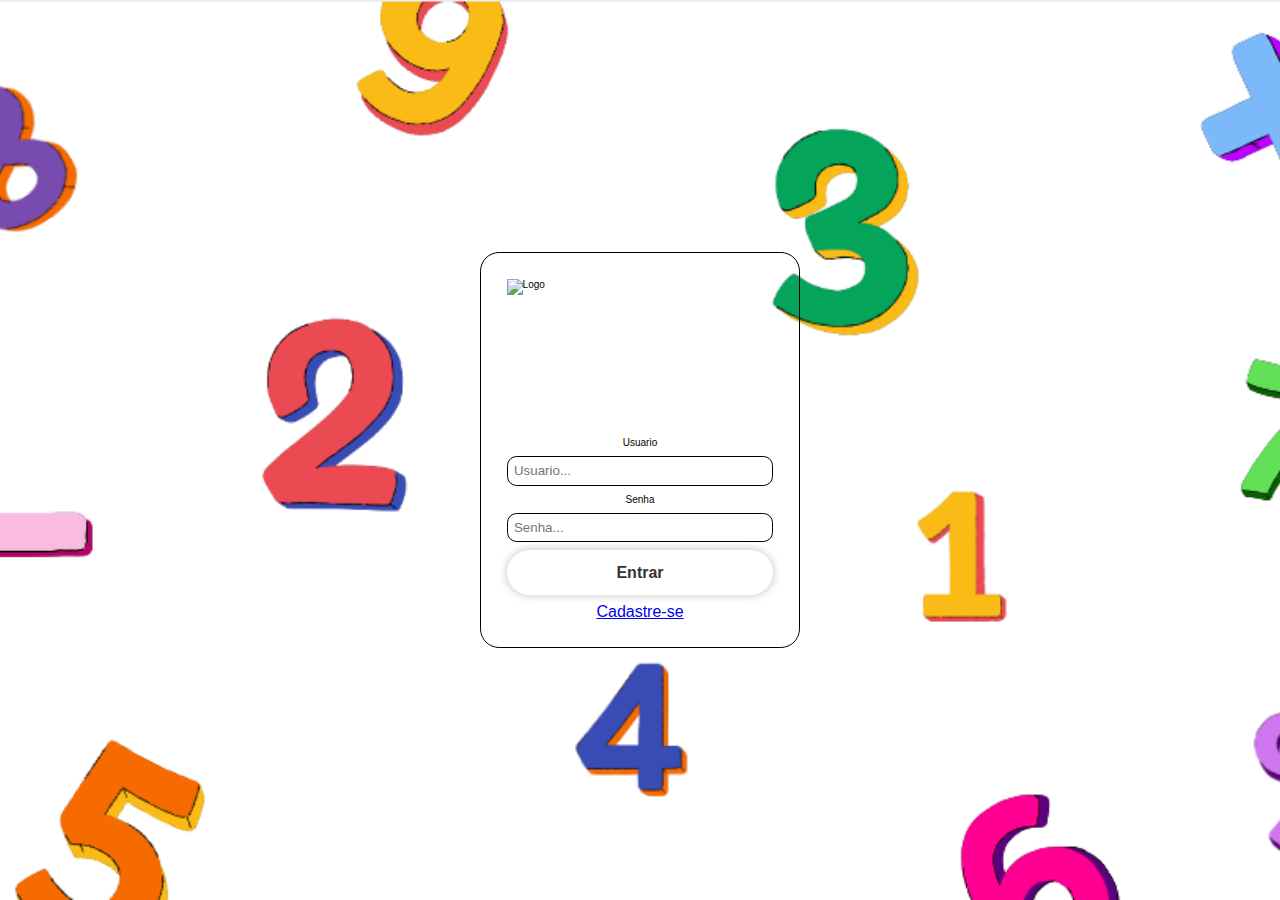
==== Projeto_Coracao_verde-main/CaixaEletronico-main/front_end/HTML/index.html @ 360cac74 "08/11" ====
<!DOCTYPE html>
<html lang="br">
    <head>
        <meta charset="UTF-8">
        <meta name="viewport" content="width=device-width, initial-scale=1.0">
        <title>Login</title>
        <link rel="stylesheet" href="../CSS/index_cadastro.css">
    </head>
    <body>
        <div id="root">
            <section>
                <img src="/CaixaEletronico-main/front_end/img/logo.png" 
                    alt="Logo "
                />
                <label for="usuario">Usuario</label>
                <input 
                    type="text" 
                    name="usuario" 
                    id="usuario" 
                    class="campo_texto"
                    placeholder="Usuario..."
                />

                <label for="senha">Senha</label>
                <input 
                    type="text" 
                    name="senha" 
                    id="senha" 
                    class="campo_texto"
                    placeholder="Senha..."
                />
                <button id="botaoEntrar">Entrar</button>
                <a href="/Projeto_Coracao_verde-main/CaixaEletronico-main/front_end/HTML/index_cadastro.html">Cadastre-se</a>
            </section>
        </div>

        <script src="../JS/index.js"></script>
    </body>
</html>
---- Projeto_Coracao_verde-main/CaixaEletronico-main/front_end/CSS/index_cadastro.css ----
*{
        margin: 0px;
        padding: 0px;
        outline: 0px;
        box-sizing: border-box;
        font-family: 'Poppins', sans-serif;
    }
    

    body{
        display: flex;
        height: 100vh;
        width: 100vw;
        font-size: 62.5%;
        align-items: center;
        justify-content: center;
        background-image: url("../img/fundo.png");
        background-size: cover;
        background-position: center;
        font-family: 'Gill Sans', 'Gill Sans MT', Calibri, 'Trebuchet MS', sans-serif;
    }
    

    

    section{
        display: flex;
        flex-direction: column;
        align-items: center;
        gap: 0.5rem;
        width: 20rem;
        padding: 1.6rem;
        border: 0.07rem solid black;
        border-radius: 1.2rem;
    }

    img{
        width: 100%;
        height: 150px;
    }

    input{
        padding: 0.4rem;
        width: 100%;

        border: 0.07rem solid black;
        border-radius: 0.6rem;
    }

    button{
    width: 100%;
    height: 45px;
    background:#fff;
    border: none;
    outline: none; 
    border-radius: 40px; 
    box-shadow: 0 0 10px #0000003e; 
    cursor: pointer; 
    font-size: 16px; 
    color: #333;
    font-weight: 600;
    }

    a{
        font-size: 1rem;
    }
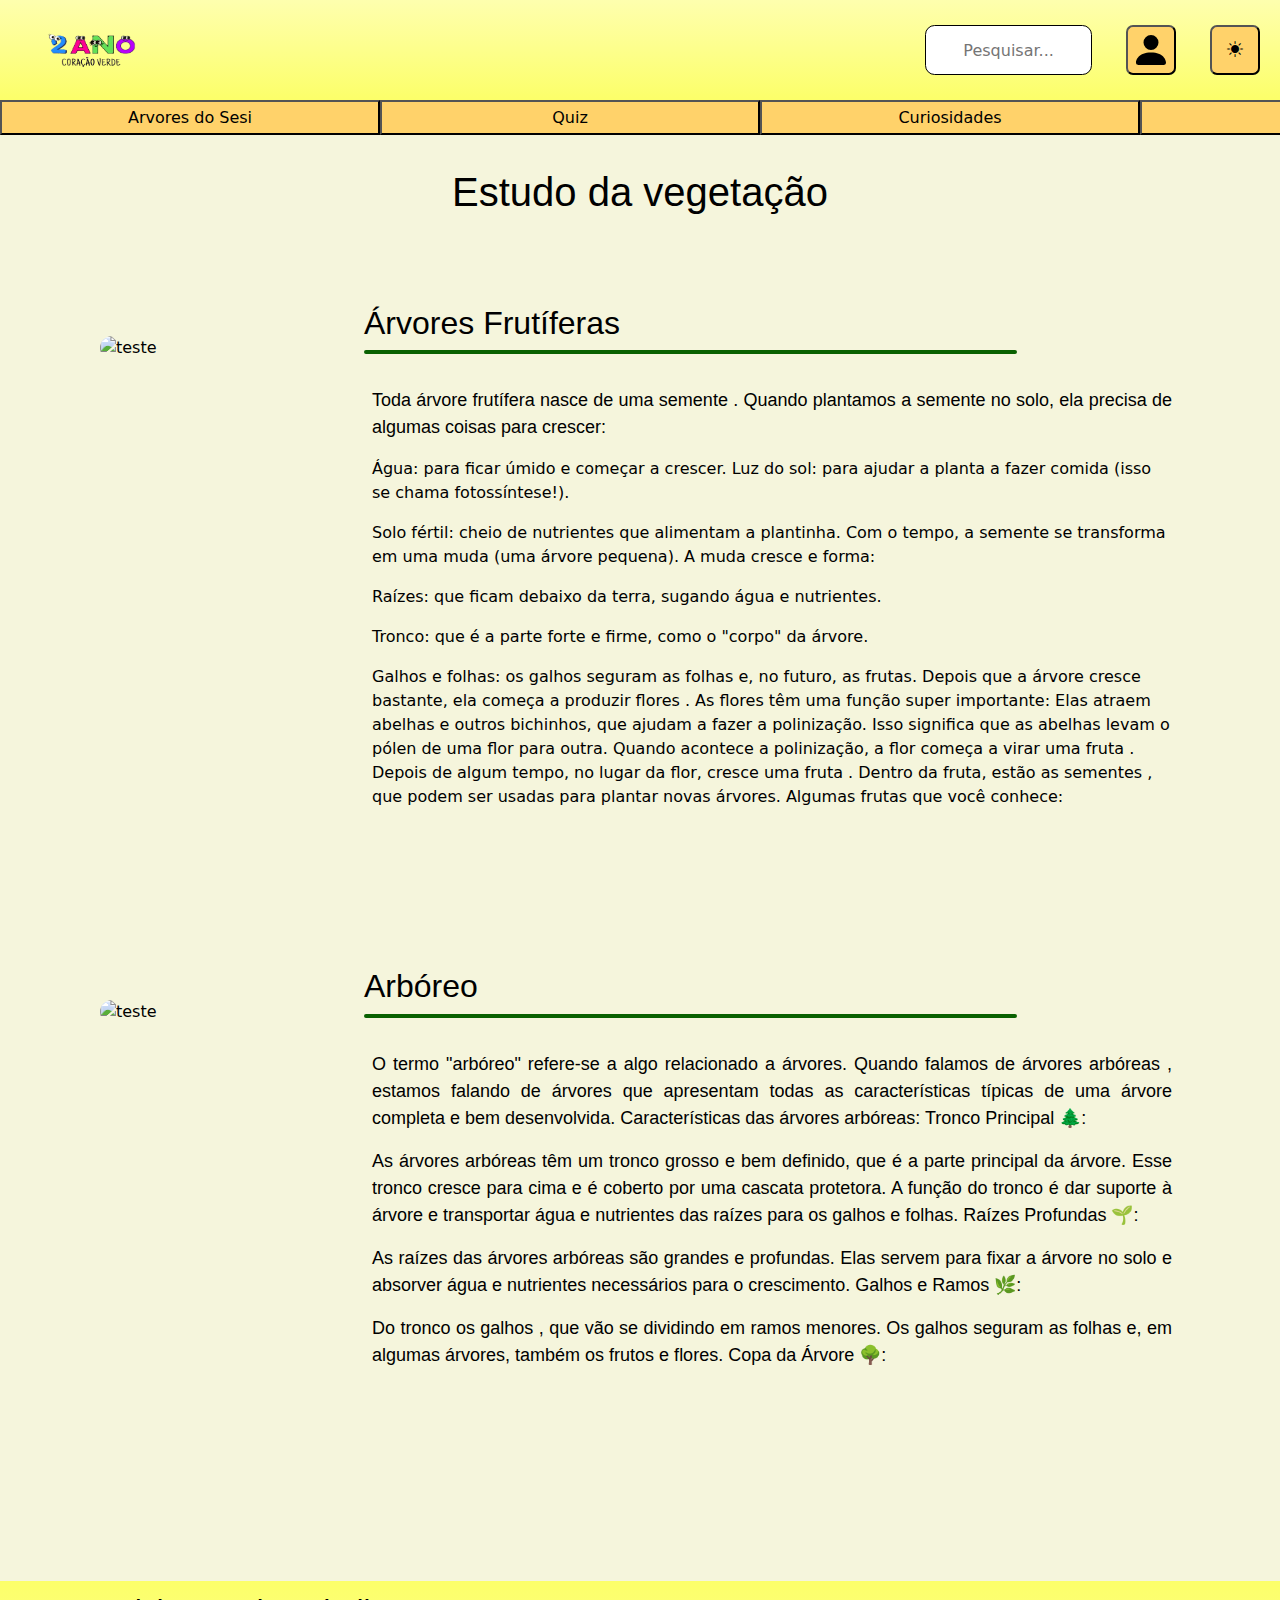
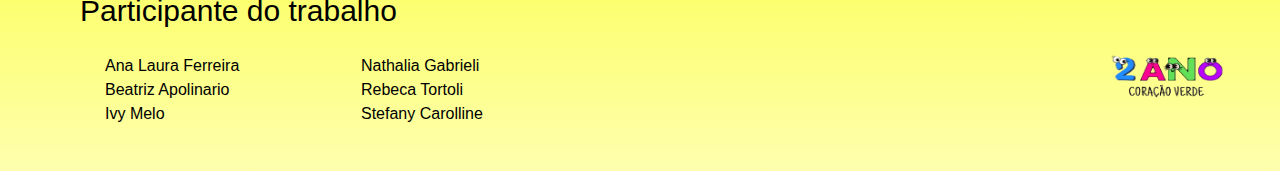
==== commit be56cf22: "27/11" ====
--- a/Projeto_Coracao_verde-main/CaixaEletronico-main/front_end/HTML/index.html
+++ b/Projeto_Coracao_verde-main/CaixaEletronico-main/front_end/HTML/index.html
@@ -1,39 +1,173 @@
 <!DOCTYPE html>
-<html lang="br">
-    <head>
-        <meta charset="UTF-8">
-        <meta name="viewport" content="width=device-width, initial-scale=1.0">
-        <title>Login</title>
-        <link rel="stylesheet" href="../CSS/index_cadastro.css">
-    </head>
-    <body>
-        <div id="root">
-            <section>
-                <img src="/CaixaEletronico-main/front_end/img/logo.png" 
-                    alt="Logo "
-                />
-                <label for="usuario">Usuario</label>
-                <input 
-                    type="text" 
-                    name="usuario" 
-                    id="usuario" 
-                    class="campo_texto"
-                    placeholder="Usuario..."
-                />
+<html lang="en">
 
-                <label for="senha">Senha</label>
-                <input 
-                    type="text" 
-                    name="senha" 
-                    id="senha" 
-                    class="campo_texto"
-                    placeholder="Senha..."
-                />
-                <button id="botaoEntrar">Entrar</button>
-                <a href="/Projeto_Coracao_verde-main/CaixaEletronico-main/front_end/HTML/index_cadastro.html">Cadastre-se</a>
-            </section>
+<head>
+    <meta charset="UTF-8">
+    <meta name="viewport" content="width=device-width, initial-scale=1.0">
+    <title>Aprenda sobre Biomas Amazona</title>
+    <link rel="stylesheet" href="../CSS/style.css">
+    <link rel="stylesheet" href="../CSS/modal.css">
+    <link rel="stylesheet" href="https://cdn.jsdelivr.net/npm/bootstrap-icons@1.11.3/font/bootstrap-icons.min.css">
+    <link rel="stylesheet" href="https://cdn.jsdelivr.net/npm/bootstrap@5.3.3/dist/css/bootstrap.min.css">
+
+</head>
+
+<body class="light-mode">
+    <header>
+
+        <img src="../img/logo.png" alt="teste" width="180px" height="150px">
+
+        <div class="logo">
+
+            <input type="text" id="serie" name="pesquisar" placeholder="Pesquisar...">
+
+            <button id="entrada" class="open-modal" data-modal="modal-1">
+                <svg xmlns="http://www.w3.org/2000/svg" width="40" height="40" fill="currentColor"
+                    class="bi bi-person-fill" viewBox="0 0 16 16">
+                    <path d="M3 14s-1 0-1-1 1-4 6-4 6 3 6 4-1 1-1 1zm5-6a3 3 0 1 0 0-6 3 3 0 0 0 0 6" />
+                </svg>
+            </button>
+
+            <dialog id="modal-1">
+
+
+                <div class="corpo">
+                    <button class="close-modal" data-modal="modal-1">x</button>
+
+                    <img src="../img/logo.png" alt="Logo " width="150px" height="10px" />
+                    <label for="Nome">Nome</label>
+                    <input type="text" name="Nome:" id="Nome" class="campo_texto" placeholder="Digite seu nome..."
+                        pattern="^(?=.*[A-Za-z])(?=.*\d)[A-Za-z\d]{8,}$" />
+
+                    <label for="cpf">Cpf</label>
+                    <input type="text" name="cpf" id="cpf" class="campo_texto" placeholder="digite seu cpf..."
+                        pattern="^(?=.*[A-Za-z])(?=.*\d)[A-Za-z\d]{8,}$" />
+
+                    <label for="Data de nascimento">Data de nascimento</label>
+                    <input type="text" name="Data de nascimento" id="dt_nascimento" class="campo_texto"
+                        placeholder="digite sua data de nascimento..."
+                        pattern="^(?=.*[A-Za-z])(?=.*\d)[A-Za-z\d]{8,}$" />
+
+                    <label for="Senha">Senha</label>
+                    <input type="text" name="senha" id="senha" class="campo_texto" placeholder="Cria uma Senha..."
+                        pattern="^(?=.*[A-Za-z])(?=.*\d)[A-Za-z\d]{8,}$" />
+
+                    <button id="botaoEntrar">Entrar</button>
+                    <a href="../HTML/index_cadastro.html">Cadastre-se</a>
+
+                </div>
+
+            </dialog>
+            <button id="toggle-button"><i class="bi bi-sun-fill"></i> </button>
+
         </div>
 
-        <script src="../JS/index.js"></script>
-    </body>
+    </header>
+
+    <nav>
+        <a href="../HTML/arvores.html"> <button type="button">Arvores do Sesi</button> </a>
+        <a href="../HTML/quiz.html"> <button type="button">Quiz</button> </a>
+        <a href=""> <button type="button"> Curiosidades</button> </a>
+        <a href="../HTML/galeria.html"> <button type="button"> Fotos</button> </a>
+
+    </nav>
+
+    <h1 id="topo"> Estudo da vegetação </h1>
+
+    <div class="esq">
+        <div class="ima">
+            <img class="imagens"
+                src="https://casaeconstrucao.org/wp-content/uploads/2017/10/arvores-frutiferas-macieira3.jpg"
+                alt="teste" width="400" height="380">
+        </div>
+        <div class="org">
+            <h1 class="ex">Árvores Frutíferas</h1>
+            <div class="line"></div>
+            <div class="texto">
+                <p> Toda árvore frutífera nasce de uma semente . Quando plantamos a semente no solo, ela precisa de
+                    algumas coisas para crescer: </p>
+                Água: para ficar úmido e começar a crescer.
+                Luz do sol: para ajudar a planta a fazer comida (isso se chama fotossíntese!). </p>
+                Solo fértil: cheio de nutrientes que alimentam a plantinha.
+                Com o tempo, a semente se transforma em uma muda (uma árvore pequena).
+                A muda cresce e forma: </p>
+                Raízes: que ficam debaixo da terra, sugando água e nutrientes. </p>
+                Tronco: que é a parte forte e firme, como o "corpo" da árvore. </p>
+                Galhos e folhas: os galhos seguram as folhas e, no futuro, as frutas.
+                Depois que a árvore cresce bastante, ela começa a produzir flores . As flores têm uma função super
+                importante:
+                Elas atraem abelhas e outros bichinhos, que ajudam a fazer a polinização. Isso significa que as abelhas
+                levam o pólen de uma flor para outra.
+                Quando acontece a polinização, a flor começa a virar uma fruta .
+                Depois de algum tempo, no lugar da flor, cresce uma fruta . Dentro da fruta, estão as sementes , que
+                podem ser usadas para plantar novas árvores. Algumas frutas que você conhece:</p>
+            </div>
+        </div>
+
+    </div>
+
+    <div class="dir">
+
+        <div class="ima">
+            <img class="imagens"
+                src="https://thumbs.dreamstime.com/b/vegeta%C3%A7%C3%A3o-arb%C3%B3rea-gen%C3%A9rica-com-galhos-de-%C3%A1rvores-vistos-baixo-no-ver%C3%A3o-num-parque-londres-imagem-papel-parede-ramos-%C3%A1rvore-184513718.jpg"
+                alt="teste" width="400" height="380">
+        </div>
+        <div class="org">
+            <h1 class="ex"> Arbóreo</h1>
+            <div class="line"></div>
+            <div class="texto">
+                <p> O termo "arbóreo" refere-se a algo relacionado a árvores. Quando falamos de árvores arbóreas ,
+                    estamos falando de árvores que apresentam todas as características típicas de uma árvore completa e
+                    bem desenvolvida.
+
+                    Características das árvores arbóreas:
+                    Tronco Principal 🌲: </p>
+
+                <p>As árvores arbóreas têm um tronco grosso e bem definido, que é a parte principal da árvore.
+                    Esse tronco cresce para cima e é coberto por uma cascata protetora.
+                    A função do tronco é dar suporte à árvore e transportar água e nutrientes das raízes para os galhos
+                    e folhas.
+                    Raízes Profundas 🌱: </p>
+
+                <p>As raízes das árvores arbóreas são grandes e profundas.
+                    Elas servem para fixar a árvore no solo e absorver água e nutrientes necessários para o crescimento.
+                    Galhos e Ramos 🌿: </p>
+
+                <p>Do tronco os galhos , que vão se dividindo em ramos menores.
+                    Os galhos seguram as folhas e, em algumas árvores, também os frutos e flores.
+                    Copa da Árvore 🌳:</p>
+
+                </p>
+
+            </div>
+        </div>
+    </div>
+
+    <footer>
+        <div class="cantoF">
+            <h1 class="h1footer"> Participante do trabalho</h1>
+            <div class="base">
+                <div class="col">
+                    <p>Ana Laura Ferreira </p>
+                    <p>Beatriz Apolinario</p>
+                    <p>Ivy Melo</p>
+                </div>
+                <div class="col">
+                    <p>Nathalia Gabrieli </p>
+                    <p>Rebeca Tortoli</p>
+                    <p>Stefany Carolline</p>
+
+                </div>
+            </div>
+        </div>
+
+        <img src="../img/logo.png" alt="teste" width="400" height="380">
+    </footer>
+
+    <script src="../JS/trabalho.js"></script>
+    <script src="../JS/pesquisa.js"></script>
+    <script src="../JS/index.js"></script>
+</body>
+
 </html>--- a/Projeto_Coracao_verde-main/CaixaEletronico-main/front_end/CSS/style.css
+++ b/Projeto_Coracao_verde-main/CaixaEletronico-main/front_end/CSS/style.css
@@ -0,0 +1,225 @@
+*{
+    margin: 0px;
+    padding: 0px;
+    
+    }
+
+
+.light-mode{
+    color: black;
+    background-color: beige;
+}
+.dark-mode{
+    color: white;
+    background-color: rgba(13, 2, 43, 0.884);
+    background-image: linear-gradient(rgba(3, 3, 30, 0.922), rgba(6, 6, 64, 0.765)),
+    url();
+    box-shadow: 4px 8px rgba(242, 244, 239, 0.849),
+}
+
+
+header{
+    height: 100px;
+    display: flex;
+    align-items: center;
+    justify-content: space-between;
+    background:linear-gradient(0deg,#fcff69, #feffae);
+    padding-right: 20px;
+}
+    
+input{
+    border-radius: 50px;
+    height: 50px;
+    margin-right: 100px;
+    width: 250px;
+ }
+
+.logim {
+    margin: 25px;
+    width: 50px;
+    height: 50px;
+    border-radius: 7px;
+    
+
+   
+}
+
+#imagemLogo{
+    text-decoration: none;
+}
+
+#toggle-button { 
+    width: 50px;
+    height: 50px;
+    border-radius: 7px;
+}
+
+.logo{
+    display: flex;
+    align-items: center;
+    justify-content: space-between;
+    gap: 15px;
+}
+
+
+nav{
+    height: 38px;
+    display: flex;
+    flex-direction: row;
+    justify-content: space-around;
+  
+    
+}
+
+button{
+    width: 380PX;
+    height: 35px;
+    background-color: rgb(255, 210, 106);    
+    
+  }
+
+#topo{
+    justify-content: center;
+    display: flex;
+    padding: 30px;
+    font-family: Impact, Haettenschweiler, 'Arial Narrow Bold', sans-serif;
+    font-size: 40px;
+}  
+.ima{
+    height: 400px;
+    width: 480px;
+    margin: 50px;
+   margin-left: 100px;
+   margin-bottom: 150px;
+    
+  }
+
+.tema{
+    display: flex;
+}
+.texto{
+    
+    width: 800px;
+    height: 250px;
+    justify-content: left;   
+    margin: 8px;
+    margin-bottom: 50px;
+}
+ p{
+    text-align: justify;
+    font-size: 18px;
+    font-family: 'Gill Sans', 'Gill Sans MT', Calibri, 'Trebuchet MS', sans-serif;
+ }
+.ex{
+    font-size: 32px;
+    justify-content: left;
+    font-family:Impact, Haettenschweiler, 'Arial Narrow Bold', sans-serif;
+}
+
+.line{
+    width: 80%;
+    border-radius: 10px;
+    border: #096101 2px solid;
+    margin-bottom: 25px;
+}
+.imagens{
+ border-radius: 25px;
+}
+
+
+ .canto{
+    
+    height: auto;
+    display: flex;
+    flex-direction: column;
+    justify-content: start;
+    align-items: center;
+    margin: 25px;
+ }
+ .base{
+    display: flex;
+    align-items: flex-start;
+    width: 100%;
+ }
+ .col{
+    display: flex;
+    flex-direction: column;
+    justify-content: left;
+    margin: 25px;
+ }
+ .esq, .dir{
+    display: flex;
+    justify-content: center;
+    align-items: center;
+ }
+ .org
+{
+    display: flex;
+    flex-direction: column;
+    margin-right: 100px;
+    margin-bottom: 230px;
+    margin-top: 50px;
+
+}
+
+
+
+footer{   
+    background:linear-gradient(0deg,#feffae,#fcff69 )   ;
+    width: 100%;
+    height: 190px;
+    display: flex;
+    align-items: center;
+    justify-content: space-between;
+    color: black;
+}
+
+footer img{
+    width: 230px;
+    height: 190px;
+    
+}
+
+
+ .cantoF{
+    width: 40%;
+    height: auto;
+    display: flex;
+    flex-direction: column;
+    justify-content: start;
+    align-items: start;
+    line-height: 8px;
+    margin-left: 80px;
+ }
+ .h1footer{
+     text-align: left;
+    font-family: Impact, Haettenschweiler, 'Arial Narrow Bold', sans-serif;
+    font-size: 30px;
+    
+}  
+ 
+ .col p {
+    display: flex;
+    flex-direction: column;
+    justify-content: left;
+    font-size: 16px;  
+ }
+
+
+ @media (max-width:800px) 
+ {
+    *{
+        flex-direction: column;
+        
+    } 
+    header{
+        height: auto;
+    }
+    nav{
+        flex-direction: column;
+    }
+ } 
+
+
+
+ --- a/Projeto_Coracao_verde-main/CaixaEletronico-main/front_end/CSS/modal.css
+++ b/Projeto_Coracao_verde-main/CaixaEletronico-main/front_end/CSS/modal.css
@@ -0,0 +1,66 @@
+
+.close-modal {
+    display: flex;
+    justify-content: right;
+    margin-right: 30px;
+    text-decoration: none;
+    background-color: transparent;
+    border: none;
+    font-size: 1.5rem;
+    color: black;
+    
+}
+
+dialog {
+    position: fixed;
+    top: 50%;
+    left: 50%;
+    transform: translate(-50%, -50%);
+    padding: 20px;
+    background-color: white;
+    border: none;
+    border-radius: 8px;
+    box-shadow: 0 4px 6px rgba(0, 0, 0, 0.1);
+    width: 30%; /* ou qualquer valor desejado */
+  }
+  
+dialog .corpo{
+    display: flex;
+    justify-content: center;
+    align-items: center;
+    gap: 10px;
+    flex-direction: column;
+    background-color: white;
+}
+
+
+input {
+    text-align: center;
+    padding: 0.1rem;
+    width: 50%;
+    border: 0.07rem solid black;
+    border-radius: 0.6rem;
+}
+
+
+#entrada {
+    width: 50px;
+    height: 50px;
+    border-radius: 7px;
+    background-color: rgb(255, 210, 106);  
+
+}
+
+#botaoEntrar {
+    width: 100%;
+    height: 45px;
+    background: #fff;
+    border: none;
+    outline: none;
+    border-radius: 40px;
+    box-shadow: 0 0 10px #0000003e;
+    cursor: pointer;
+    font-size: 16px;
+    color: #333;
+    font-weight: 600;
+}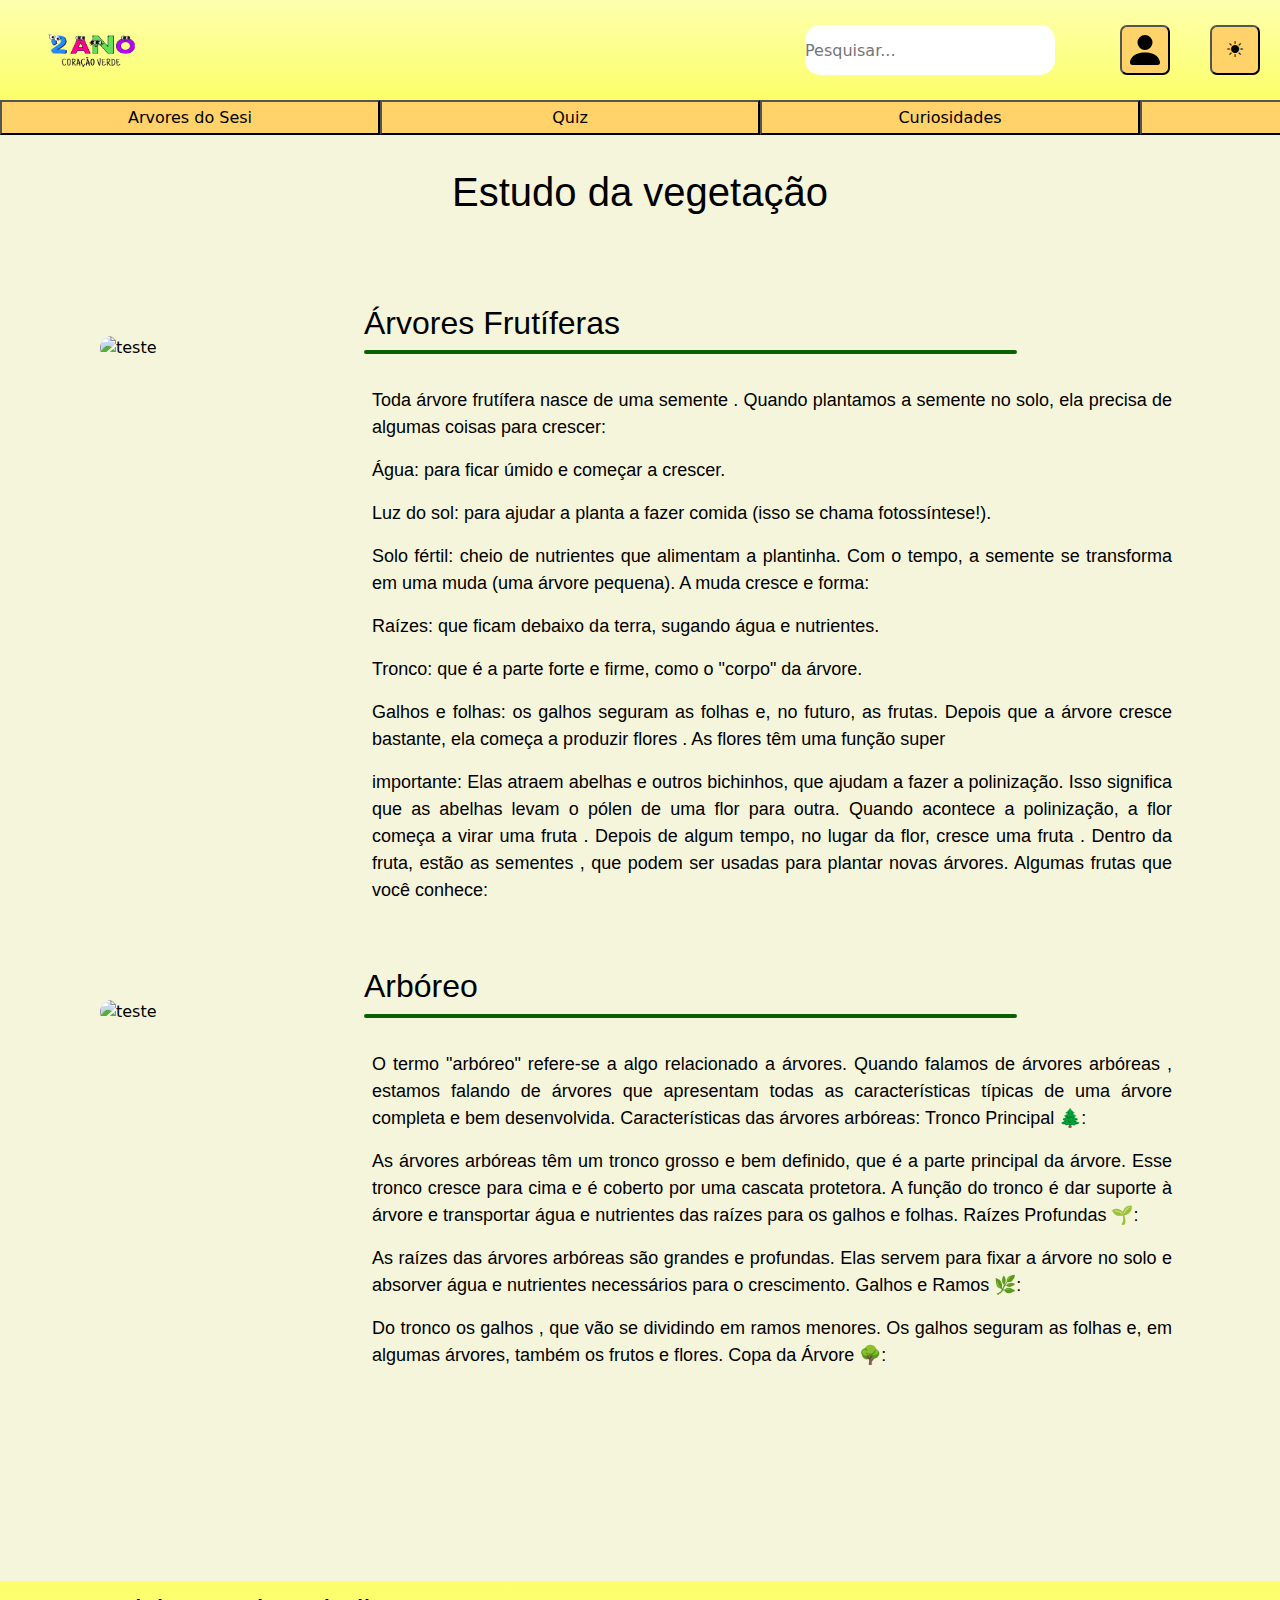
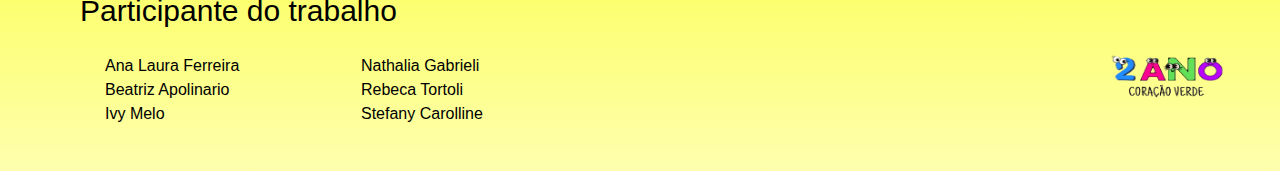
==== commit 61633762: "29/11" ====
--- a/Projeto_Coracao_verde-main/CaixaEletronico-main/front_end/HTML/index.html
+++ b/Projeto_Coracao_verde-main/CaixaEletronico-main/front_end/HTML/index.html
@@ -34,7 +34,7 @@
                 <div class="corpo">
                     <button class="close-modal" data-modal="modal-1">x</button>
 
-                    <img src="../img/logo.png" alt="Logo " width="150px" height="10px" />
+                    <img src="../img/logo.png" alt="Logo " width="230px" height="150px" />
                     <label for="Nome">Nome</label>
                     <input type="text" name="Nome:" id="Nome" class="campo_texto" placeholder="Digite seu nome..."
                         pattern="^(?=.*[A-Za-z])(?=.*\d)[A-Za-z\d]{8,}$" />
@@ -86,16 +86,16 @@
             <div class="texto">
                 <p> Toda árvore frutífera nasce de uma semente . Quando plantamos a semente no solo, ela precisa de
                     algumas coisas para crescer: </p>
-                Água: para ficar úmido e começar a crescer.
-                Luz do sol: para ajudar a planta a fazer comida (isso se chama fotossíntese!). </p>
-                Solo fértil: cheio de nutrientes que alimentam a plantinha.
+                <p>Água: para ficar úmido e começar a crescer.
+               <p>Luz do sol: para ajudar a planta a fazer comida (isso se chama fotossíntese!). </p>
+               <p> Solo fértil: cheio de nutrientes que alimentam a plantinha.
                 Com o tempo, a semente se transforma em uma muda (uma árvore pequena).
                 A muda cresce e forma: </p>
-                Raízes: que ficam debaixo da terra, sugando água e nutrientes. </p>
-                Tronco: que é a parte forte e firme, como o "corpo" da árvore. </p>
-                Galhos e folhas: os galhos seguram as folhas e, no futuro, as frutas.
+               <p> Raízes: que ficam debaixo da terra, sugando água e nutrientes. </p>
+                <p>Tronco: que é a parte forte e firme, como o "corpo" da árvore. </p>
+               <p> Galhos e folhas: os galhos seguram as folhas e, no futuro, as frutas.
                 Depois que a árvore cresce bastante, ela começa a produzir flores . As flores têm uma função super
-                importante:
+               <p> importante:
                 Elas atraem abelhas e outros bichinhos, que ajudam a fazer a polinização. Isso significa que as abelhas
                 levam o pólen de uma flor para outra.
                 Quando acontece a polinização, a flor começa a virar uma fruta .
--- a/Projeto_Coracao_verde-main/CaixaEletronico-main/front_end/CSS/style.css
+++ b/Projeto_Coracao_verde-main/CaixaEletronico-main/front_end/CSS/style.css
@@ -25,13 +25,28 @@
     justify-content: space-between;
     background:linear-gradient(0deg,#fcff69, #feffae);
     padding-right: 20px;
-}
+    animation: animacao 1s;
+}
+
+@keyframes animacao {   
+    0% {opacity: 0;} 100%{opacity: 1;}
+}
+
     
 input{
     border-radius: 50px;
     height: 50px;
     margin-right: 100px;
     width: 250px;
+    border: none;
+ }
+
+ #serie{
+    border-radius: 15px;
+    height: 50px;
+    margin-right: 50px;
+    width: 250px;
+
  }
 
 .logim {
@@ -52,7 +67,9 @@
     width: 50px;
     height: 50px;
     border-radius: 7px;
-}
+    margin-left: 25px;
+}
+
 
 .logo{
     display: flex;
@@ -67,14 +84,19 @@
     display: flex;
     flex-direction: row;
     justify-content: space-around;
-  
-    
-}
+  animation: animacao 2s;
+    
+}
+
+@keyframes animacao {   
+    0% {opacity: 0;} 100%{opacity: 1;}
+}
+
 
 button{
     width: 380PX;
     height: 35px;
-    background-color: rgb(255, 210, 106);    
+    background-color: rgb(255, 210, 106); 
     
   }
 
@@ -84,6 +106,7 @@
     padding: 30px;
     font-family: Impact, Haettenschweiler, 'Arial Narrow Bold', sans-serif;
     font-size: 40px;
+    animation: animacao 2s;
 }  
 .ima{
     height: 400px;
@@ -91,7 +114,7 @@
     margin: 50px;
    margin-left: 100px;
    margin-bottom: 150px;
-    
+   animation: animacao 2s;
   }
 
 .tema{
@@ -109,11 +132,17 @@
     text-align: justify;
     font-size: 18px;
     font-family: 'Gill Sans', 'Gill Sans MT', Calibri, 'Trebuchet MS', sans-serif;
+    animation: animacao 2s;
  }
 .ex{
     font-size: 32px;
     justify-content: left;
     font-family:Impact, Haettenschweiler, 'Arial Narrow Bold', sans-serif;
+    animation: animacao 2s;
+}
+
+@keyframes animacao {   
+    0% {opacity: 0;} 100%{opacity: 1;}
 }
 
 .line{
@@ -121,6 +150,7 @@
     border-radius: 10px;
     border: #096101 2px solid;
     margin-bottom: 25px;
+    animation: animacao 2s;
 }
 .imagens{
  border-radius: 25px;
@@ -177,6 +207,7 @@
 footer img{
     width: 230px;
     height: 190px;
+    animation: animacao 2s;
     
 }
 
@@ -195,6 +226,7 @@
      text-align: left;
     font-family: Impact, Haettenschweiler, 'Arial Narrow Bold', sans-serif;
     font-size: 30px;
+    animation: animacao 2s;
     
 }  
  
@@ -220,6 +252,14 @@
     }
  } 
 
-
+.campo_texto{
+    border-radius: 15px;
+    height: 50px;
+    width: 350px;
+    text-align: center;
+    padding: 0.1rem;
+    border: 0.07rem solid black;
+    border-radius: 0.6rem;
+}
 
  --- a/Projeto_Coracao_verde-main/CaixaEletronico-main/front_end/CSS/modal.css
+++ b/Projeto_Coracao_verde-main/CaixaEletronico-main/front_end/CSS/modal.css
@@ -30,18 +30,8 @@
     align-items: center;
     gap: 10px;
     flex-direction: column;
-    background-color: white;
+    background-color: beige;
 }
-
-
-input {
-    text-align: center;
-    padding: 0.1rem;
-    width: 50%;
-    border: 0.07rem solid black;
-    border-radius: 0.6rem;
-}
-
 
 #entrada {
     width: 50px;
@@ -54,7 +44,6 @@
 #botaoEntrar {
     width: 100%;
     height: 45px;
-    background: #fff;
     border: none;
     outline: none;
     border-radius: 40px;
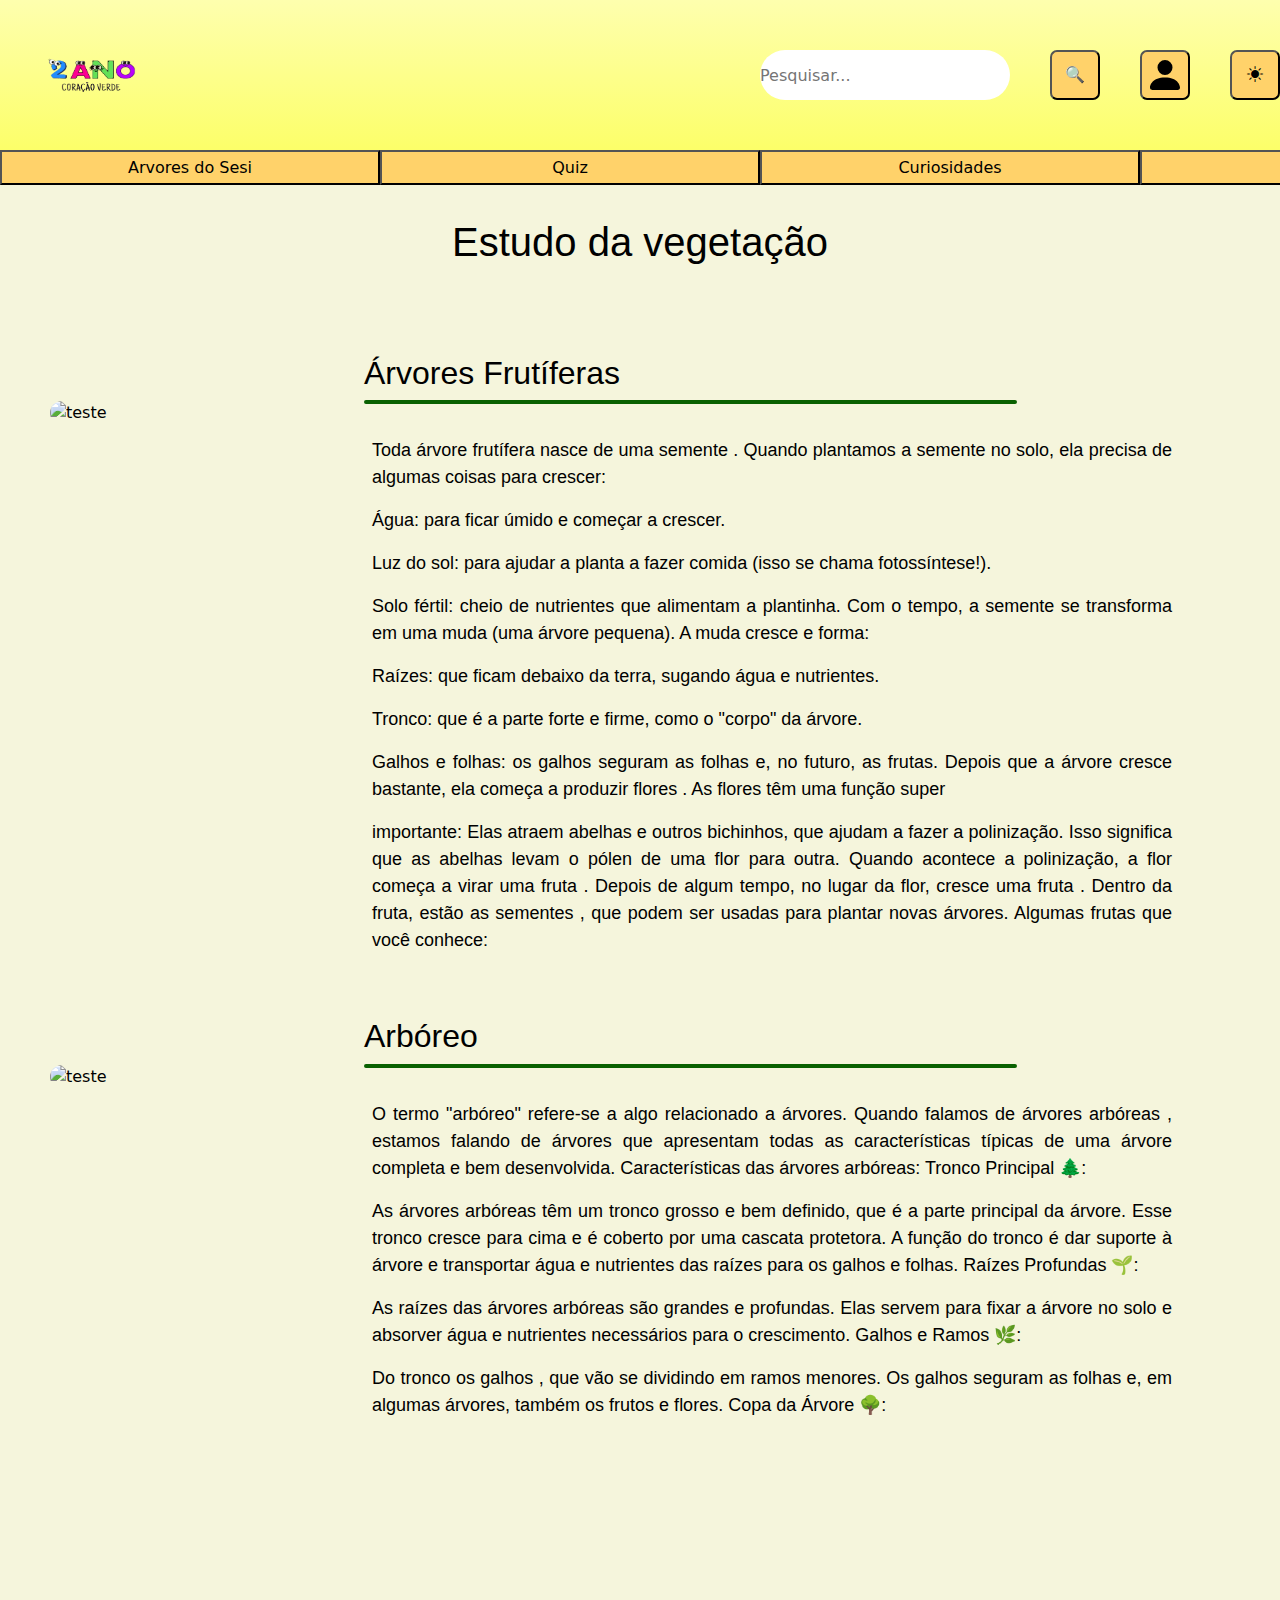
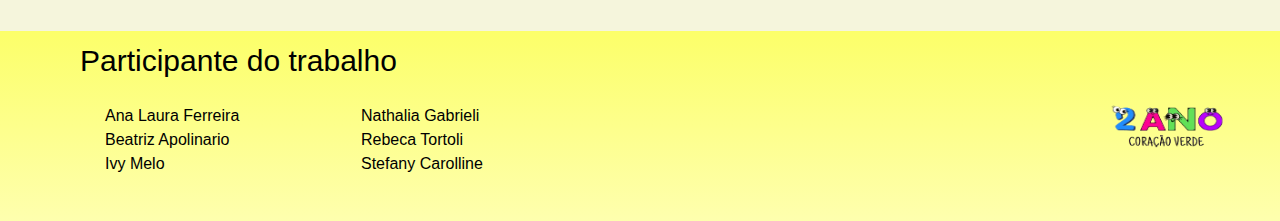
==== commit 7cf4145f: "04/12" ====
--- a/Projeto_Coracao_verde-main/CaixaEletronico-main/front_end/HTML/index.html
+++ b/Projeto_Coracao_verde-main/CaixaEletronico-main/front_end/HTML/index.html
@@ -14,135 +14,136 @@
 
 <body class="light-mode">
     <header>
+        <div id="cabecalho">
+            <img src="../img/logo.png" alt="teste" width="180px" height="150px">
 
-        <img src="../img/logo.png" alt="teste" width="180px" height="150px">
+            <div class="logo">
 
-        <div class="logo">
+                <input type="text" id="barraPesquisa" placeholder="Pesquisar...">
+                <button class="lupa" id="pesquisar">🔍</button>
 
-            <input type="text" id="serie" name="pesquisar" placeholder="Pesquisar...">
+                <button id="entrada" class="open-modal" data-modal="modal-1">
+                    <svg xmlns="http://www.w3.org/2000/svg" width="40" height="40" fill="currentColor"
+                        class="bi bi-person-fill" viewBox="0 0 16 16">
+                        <path d="M3 14s-1 0-1-1 1-4 6-4 6 3 6 4-1 1-1 1zm5-6a3 3 0 1 0 0-6 3 3 0 0 0 0 6" />
+                    </svg>
+                </button>
 
-            <button id="entrada" class="open-modal" data-modal="modal-1">
-                <svg xmlns="http://www.w3.org/2000/svg" width="40" height="40" fill="currentColor"
-                    class="bi bi-person-fill" viewBox="0 0 16 16">
-                    <path d="M3 14s-1 0-1-1 1-4 6-4 6 3 6 4-1 1-1 1zm5-6a3 3 0 1 0 0-6 3 3 0 0 0 0 6" />
-                </svg>
-            </button>
-
-            <dialog id="modal-1">
+                <dialog id="modal-1">
 
 
-                <div class="corpo">
-                    <button class="close-modal" data-modal="modal-1">x</button>
+                    <div class="corpo">
+                        <button class="close-modal" data-modal="modal-1">x</button>
 
-                    <img src="../img/logo.png" alt="Logo " width="230px" height="150px" />
-                    <label for="Nome">Nome</label>
-                    <input type="text" name="Nome:" id="Nome" class="campo_texto" placeholder="Digite seu nome..."
-                        pattern="^(?=.*[A-Za-z])(?=.*\d)[A-Za-z\d]{8,}$" />
+                        <img src="../img/logo.png" alt="Logo " width="180px" height="100px" />
+                        <label for="Nome">Nome</label>
+                        <input type="text" name="Nome:" id="Nome" class="campo_texto" placeholder="Digite seu nome..."
+                            pattern="^(?=.*[A-Za-z])(?=.*\d)[A-Za-z\d]{8,}$" />
 
-                    <label for="cpf">Cpf</label>
-                    <input type="text" name="cpf" id="cpf" class="campo_texto" placeholder="digite seu cpf..."
-                        pattern="^(?=.*[A-Za-z])(?=.*\d)[A-Za-z\d]{8,}$" />
+                        <label for="cpf">Cpf</label>
+                        <input type="text" name="cpf" id="cpf" class="campo_texto" placeholder="digite seu cpf..."
+                            pattern="^(?=.*[A-Za-z])(?=.*\d)[A-Za-z\d]{8,}$" />
 
-                    <label for="Data de nascimento">Data de nascimento</label>
-                    <input type="text" name="Data de nascimento" id="dt_nascimento" class="campo_texto"
-                        placeholder="digite sua data de nascimento..."
-                        pattern="^(?=.*[A-Za-z])(?=.*\d)[A-Za-z\d]{8,}$" />
+                        <label for="Data de nascimento">Data de nascimento</label>
+                        <input type="text" name="Data de nascimento" id="dt_nascimento" class="campo_texto"
+                            placeholder="digite sua data de nascimento..."
+                            pattern="^(?=.*[A-Za-z])(?=.*\d)[A-Za-z\d]{8,}$" />
 
-                    <label for="Senha">Senha</label>
-                    <input type="text" name="senha" id="senha" class="campo_texto" placeholder="Cria uma Senha..."
-                        pattern="^(?=.*[A-Za-z])(?=.*\d)[A-Za-z\d]{8,}$" />
+                        <label for="Senha">Senha</label>
+                        <input type="text" name="senha" id="senha" class="campo_texto" placeholder="Cria uma Senha..."
+                            pattern="^(?=.*[A-Za-z])(?=.*\d)[A-Za-z\d]{8,}$" />
 
-                    <button id="botaoEntrar">Entrar</button>
-                    <a href="../HTML/index_cadastro.html">Cadastre-se</a>
+                        <button id="botaoEntrar">Entrar</button>
+                        <a href="../HTML/index_cadastro.html">Cadastre-se</a>
 
-                </div>
+                    </div>
 
-            </dialog>
-            <button id="toggle-button"><i class="bi bi-sun-fill"></i> </button>
+                </dialog>
+                <button id="toggle-button"><i class="bi bi-sun-fill"></i> </button>
 
+            </div>
         </div>
+        
+        <nav>
+            <a id="arv" href="../HTML/arvores.html"> <button type="button">Arvores do Sesi</button> </a>
+            <a id="quiz" href="../HTML/quiz.html"> <button type="button">Quiz</button> </a>
+            <a id="cur" href=""> <button type="button"> Curiosidades</button> </a>
+            <a id="gal" href="../HTML/galeria.html"> <button type="button"> Fotos</button> </a>
+        </nav>
 
     </header>
 
-    <nav>
-        <a href="../HTML/arvores.html"> <button type="button">Arvores do Sesi</button> </a>
-        <a href="../HTML/quiz.html"> <button type="button">Quiz</button> </a>
-        <a href=""> <button type="button"> Curiosidades</button> </a>
-        <a href="../HTML/galeria.html"> <button type="button"> Fotos</button> </a>
-
-    </nav>
-
-    <h1 id="topo"> Estudo da vegetação </h1>
-
-    <div class="esq">
-        <div class="ima">
-            <img class="imagens"
-                src="https://casaeconstrucao.org/wp-content/uploads/2017/10/arvores-frutiferas-macieira3.jpg"
-                alt="teste" width="400" height="380">
-        </div>
-        <div class="org">
-            <h1 class="ex">Árvores Frutíferas</h1>
-            <div class="line"></div>
-            <div class="texto">
-                <p> Toda árvore frutífera nasce de uma semente . Quando plantamos a semente no solo, ela precisa de
-                    algumas coisas para crescer: </p>
-                <p>Água: para ficar úmido e começar a crescer.
-               <p>Luz do sol: para ajudar a planta a fazer comida (isso se chama fotossíntese!). </p>
-               <p> Solo fértil: cheio de nutrientes que alimentam a plantinha.
-                Com o tempo, a semente se transforma em uma muda (uma árvore pequena).
-                A muda cresce e forma: </p>
-               <p> Raízes: que ficam debaixo da terra, sugando água e nutrientes. </p>
-                <p>Tronco: que é a parte forte e firme, como o "corpo" da árvore. </p>
-               <p> Galhos e folhas: os galhos seguram as folhas e, no futuro, as frutas.
-                Depois que a árvore cresce bastante, ela começa a produzir flores . As flores têm uma função super
-               <p> importante:
-                Elas atraem abelhas e outros bichinhos, que ajudam a fazer a polinização. Isso significa que as abelhas
-                levam o pólen de uma flor para outra.
-                Quando acontece a polinização, a flor começa a virar uma fruta .
-                Depois de algum tempo, no lugar da flor, cresce uma fruta . Dentro da fruta, estão as sementes , que
-                podem ser usadas para plantar novas árvores. Algumas frutas que você conhece:</p>
+    <main>
+        <h1 id="topo"> Estudo da vegetação </h1>
+        <div class="card-arvore">
+            <div class="ima">
+                <img class="imagens"
+                    src="https://casaeconstrucao.org/wp-content/uploads/2017/10/arvores-frutiferas-macieira3.jpg"
+                    alt="teste">
+            </div>
+            <div class="org">
+                <h1 class="ex">Árvores Frutíferas</h1>
+                <div class="line"></div>
+                <div class="texto">
+                    <p> Toda árvore frutífera nasce de uma semente . Quando plantamos a semente no solo, ela precisa de
+                        algumas coisas para crescer: </p>
+                    <p>Água: para ficar úmido e começar a crescer.
+                <p>Luz do sol: para ajudar a planta a fazer comida (isso se chama fotossíntese!). </p>
+                <p> Solo fértil: cheio de nutrientes que alimentam a plantinha.
+                    Com o tempo, a semente se transforma em uma muda (uma árvore pequena).
+                    A muda cresce e forma: </p>
+                <p> Raízes: que ficam debaixo da terra, sugando água e nutrientes. </p>
+                    <p>Tronco: que é a parte forte e firme, como o "corpo" da árvore. </p>
+                <p> Galhos e folhas: os galhos seguram as folhas e, no futuro, as frutas.
+                    Depois que a árvore cresce bastante, ela começa a produzir flores . As flores têm uma função super
+                <p> importante:
+                    Elas atraem abelhas e outros bichinhos, que ajudam a fazer a polinização. Isso significa que as abelhas
+                    levam o pólen de uma flor para outra.
+                    Quando acontece a polinização, a flor começa a virar uma fruta .
+                    Depois de algum tempo, no lugar da flor, cresce uma fruta . Dentro da fruta, estão as sementes , que
+                    podem ser usadas para plantar novas árvores. Algumas frutas que você conhece:</p>
+                </div>
             </div>
         </div>
 
-    </div>
+        <div class="card-arvore">
 
-    <div class="dir">
+            <div class="ima">
+                <img class="imagens"
+                    src="https://thumbs.dreamstime.com/b/vegeta%C3%A7%C3%A3o-arb%C3%B3rea-gen%C3%A9rica-com-galhos-de-%C3%A1rvores-vistos-baixo-no-ver%C3%A3o-num-parque-londres-imagem-papel-parede-ramos-%C3%A1rvore-184513718.jpg"
+                    alt="teste">
+            </div>
+            <div class="org">
+                <h1 class="ex"> Arbóreo</h1>
+                <div class="line"></div>
+                <div class="texto">
+                    <p> O termo "arbóreo" refere-se a algo relacionado a árvores. Quando falamos de árvores arbóreas ,
+                        estamos falando de árvores que apresentam todas as características típicas de uma árvore completa e
+                        bem desenvolvida.
 
-        <div class="ima">
-            <img class="imagens"
-                src="https://thumbs.dreamstime.com/b/vegeta%C3%A7%C3%A3o-arb%C3%B3rea-gen%C3%A9rica-com-galhos-de-%C3%A1rvores-vistos-baixo-no-ver%C3%A3o-num-parque-londres-imagem-papel-parede-ramos-%C3%A1rvore-184513718.jpg"
-                alt="teste" width="400" height="380">
-        </div>
-        <div class="org">
-            <h1 class="ex"> Arbóreo</h1>
-            <div class="line"></div>
-            <div class="texto">
-                <p> O termo "arbóreo" refere-se a algo relacionado a árvores. Quando falamos de árvores arbóreas ,
-                    estamos falando de árvores que apresentam todas as características típicas de uma árvore completa e
-                    bem desenvolvida.
+                        Características das árvores arbóreas:
+                        Tronco Principal 🌲: </p>
 
-                    Características das árvores arbóreas:
-                    Tronco Principal 🌲: </p>
+                    <p>As árvores arbóreas têm um tronco grosso e bem definido, que é a parte principal da árvore.
+                        Esse tronco cresce para cima e é coberto por uma cascata protetora.
+                        A função do tronco é dar suporte à árvore e transportar água e nutrientes das raízes para os galhos
+                        e folhas.
+                        Raízes Profundas 🌱: </p>
 
-                <p>As árvores arbóreas têm um tronco grosso e bem definido, que é a parte principal da árvore.
-                    Esse tronco cresce para cima e é coberto por uma cascata protetora.
-                    A função do tronco é dar suporte à árvore e transportar água e nutrientes das raízes para os galhos
-                    e folhas.
-                    Raízes Profundas 🌱: </p>
+                    <p>As raízes das árvores arbóreas são grandes e profundas.
+                        Elas servem para fixar a árvore no solo e absorver água e nutrientes necessários para o crescimento.
+                        Galhos e Ramos 🌿: </p>
 
-                <p>As raízes das árvores arbóreas são grandes e profundas.
-                    Elas servem para fixar a árvore no solo e absorver água e nutrientes necessários para o crescimento.
-                    Galhos e Ramos 🌿: </p>
+                    <p>Do tronco os galhos , que vão se dividindo em ramos menores.
+                        Os galhos seguram as folhas e, em algumas árvores, também os frutos e flores.
+                        Copa da Árvore 🌳:</p>
 
-                <p>Do tronco os galhos , que vão se dividindo em ramos menores.
-                    Os galhos seguram as folhas e, em algumas árvores, também os frutos e flores.
-                    Copa da Árvore 🌳:</p>
+                    </p>
 
-                </p>
-
+                </div>
             </div>
         </div>
-    </div>
+    </main>
 
     <footer>
         <div class="cantoF">
@@ -164,7 +165,7 @@
 
         <img src="../img/logo.png" alt="teste" width="400" height="380">
     </footer>
-
+    
     <script src="../JS/trabalho.js"></script>
     <script src="../JS/pesquisa.js"></script>
     <script src="../JS/index.js"></script>
--- a/Projeto_Coracao_verde-main/CaixaEletronico-main/front_end/CSS/style.css
+++ b/Projeto_Coracao_verde-main/CaixaEletronico-main/front_end/CSS/style.css
@@ -2,13 +2,13 @@
     margin: 0px;
     padding: 0px;
     
-    }
-
+}
 
 .light-mode{
     color: black;
     background-color: beige;
 }
+
 .dark-mode{
     color: white;
     background-color: rgba(13, 2, 43, 0.884);
@@ -17,22 +17,24 @@
     box-shadow: 4px 8px rgba(242, 244, 239, 0.849),
 }
 
-
 header{
-    height: 100px;
+    display: flex;
+    flex-direction: column;
+    justify-content: center;
+}
+
+#cabecalho{
     display: flex;
     align-items: center;
     justify-content: space-between;
     background:linear-gradient(0deg,#fcff69, #feffae);
-    padding-right: 20px;
     animation: animacao 1s;
 }
 
 @keyframes animacao {   
     0% {opacity: 0;} 100%{opacity: 1;}
 }
-
-    
+   
 input{
     border-radius: 50px;
     height: 50px;
@@ -41,10 +43,17 @@
     border: none;
  }
 
- #serie{
+.lupa{
+    margin: 25px;
+    width: 50px;
+    height: 50px;
+    border-radius: 7px;
+}
+
+#serie{
     border-radius: 15px;
     height: 50px;
-    margin-right: 50px;
+    margin-left: 150px;
     width: 250px;
 
  }
@@ -54,9 +63,6 @@
     width: 50px;
     height: 50px;
     border-radius: 7px;
-    
-
-   
 }
 
 #imagemLogo{
@@ -84,7 +90,7 @@
     display: flex;
     flex-direction: row;
     justify-content: space-around;
-  animation: animacao 2s;
+    animation: animacao 2s;
     
 }
 
@@ -107,19 +113,21 @@
     font-family: Impact, Haettenschweiler, 'Arial Narrow Bold', sans-serif;
     font-size: 40px;
     animation: animacao 2s;
-}  
+}
+
 .ima{
-    height: 400px;
-    width: 480px;
+    height: 300px;
+    width: 300px;
     margin: 50px;
-   margin-left: 100px;
-   margin-bottom: 150px;
-   animation: animacao 2s;
+    margin-bottom: 220px;
+    margin-right: 200px;
+    animation: animacao 2s;
   }
 
 .tema{
     display: flex;
 }
+
 .texto{
     
     width: 800px;
@@ -152,10 +160,11 @@
     margin-bottom: 25px;
     animation: animacao 2s;
 }
-.imagens{
- border-radius: 25px;
-}
-
+    .imagens{
+        border-radius: 25px;
+        width: 400px;
+        height: 400px;
+    }
 
  .canto{
     
@@ -177,11 +186,13 @@
     justify-content: left;
     margin: 25px;
  }
- .esq, .dir{
+
+ .card-arvore{
     display: flex;
     justify-content: center;
     align-items: center;
  }
+
  .org
 {
     display: flex;
@@ -208,7 +219,6 @@
     width: 230px;
     height: 190px;
     animation: animacao 2s;
-    
 }
 
 
--- a/Projeto_Coracao_verde-main/CaixaEletronico-main/front_end/CSS/modal.css
+++ b/Projeto_Coracao_verde-main/CaixaEletronico-main/front_end/CSS/modal.css
@@ -31,6 +31,7 @@
     gap: 10px;
     flex-direction: column;
     background-color: beige;
+    padding: 10px;
 }
 
 #entrada {
@@ -47,9 +48,9 @@
     border: none;
     outline: none;
     border-radius: 40px;
-    box-shadow: 0 0 10px #0000003e;
     cursor: pointer;
     font-size: 16px;
     color: #333;
     font-weight: 600;
+    
 }